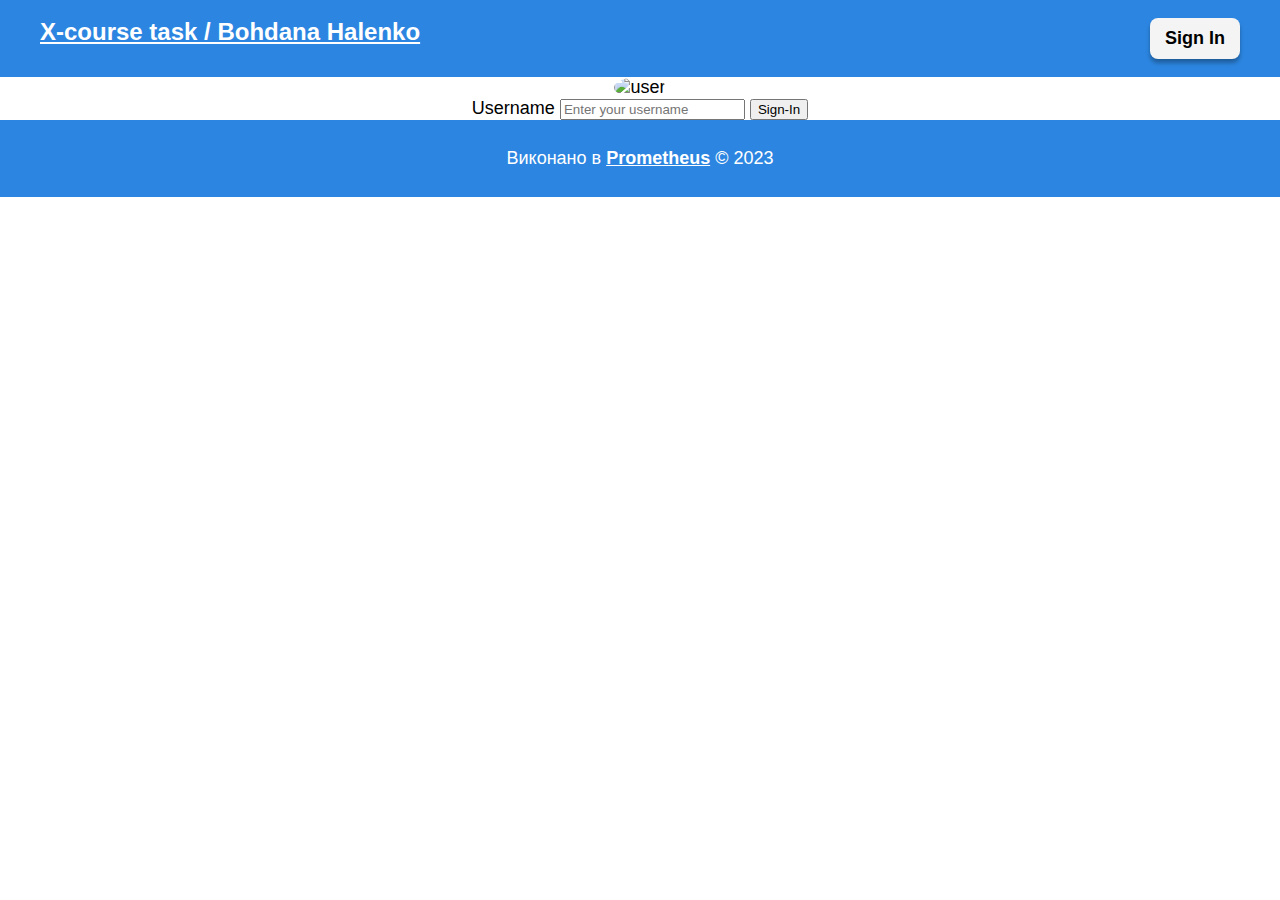
==== signin/index.html @ 5d71e0ca "." ====
<!DOCTYPE html>
<html lang="en">
<head>
    <meta charset="UTF-8">
    <meta http-equiv="X-UA-Compatible" content="IE=edge">
    <meta name="viewport" content="width=device-width, initial-scale=1.0">
    <title>Document</title>
    <link rel="stylesheet" href="style.css">
</head>
<body>
    <header class="header">
        <div class="container header-wrap">
            <nav class="header-navigation">
                <a href="#"class="header-navigation-link">X-course task / Bohdana Halenko</a>
            </nav>
            <div class="header-wrap-button">
                <button class="header-button">Sign In</button>
            </div>
        </div>
    </header>
    <main class="main">
        <section class="signin">
            <div class="container">
                <div class="form-wrap">
                    <img src="" alt="user" class="signin-form-img">
                    <form action="" class="signin-form">
                        <label for="">Username</label>
                        <input type="text" placeholder="Enter your username">
                        <button class="signin-form-button">Sign-In</button>
                    </form>
                </div>
            </div>
        </section>
    </main>
    <footer class="footer">
        <div class="container">
            <p class="footer-text">Виконано в <a href="https://prometheus.org.ua/" class="footer-link">Prometheus</a> © 2023</p>
        </div>
    </footer>
</body>
</html>
---- signin/style.css ----
body {
  box-sizing: border-box;
  margin: 0;
  padding: 0;
  font-family: Verdana, Geneva, Tahoma, sans-serif;
  font-size: 18px;
}
.container {
  width: 1200px;
  margin: 0 auto;
  padding: 0 15px;
}
.header {
  background-color: #2c86e1;
  padding-top: 18px;
  padding-bottom: 18px;
}
.header-wrap {
  display: flex;
  justify-content: space-between;
}
.header-navigation-link {
  font-size: 24px;
  font-weight: 700;
  color: #fff;
}
.header-button {
  font-size: 18px;
  padding: 10px 15px;
  border: none;
  border-radius: 8px;
  background-color: #f4f4f4;
  cursor: pointer;
  font-weight: 600;
  box-shadow: 0px 4px 4px rgba(0, 0, 0, 0.3);
  transition: background-color 250ms ease;
}
.header-button:hover,
.header-button:focus {
  background-color: #e8e4e4;
}
.signin-form-img{
    border-radius: 50%;
}
.form-wrap {
  display: flex;
  flex-direction: column;
  height: 100%;
  align-items: center;
  justify-content: center;
}
.footer {
  background-color: #2c86e1;
  padding-top: 10px;
  padding-bottom: 10px;
}
.footer-text {
  text-align: center;
  color: #fff;
}
.footer-link {
  color: #fff;
  font-weight: 600;
}
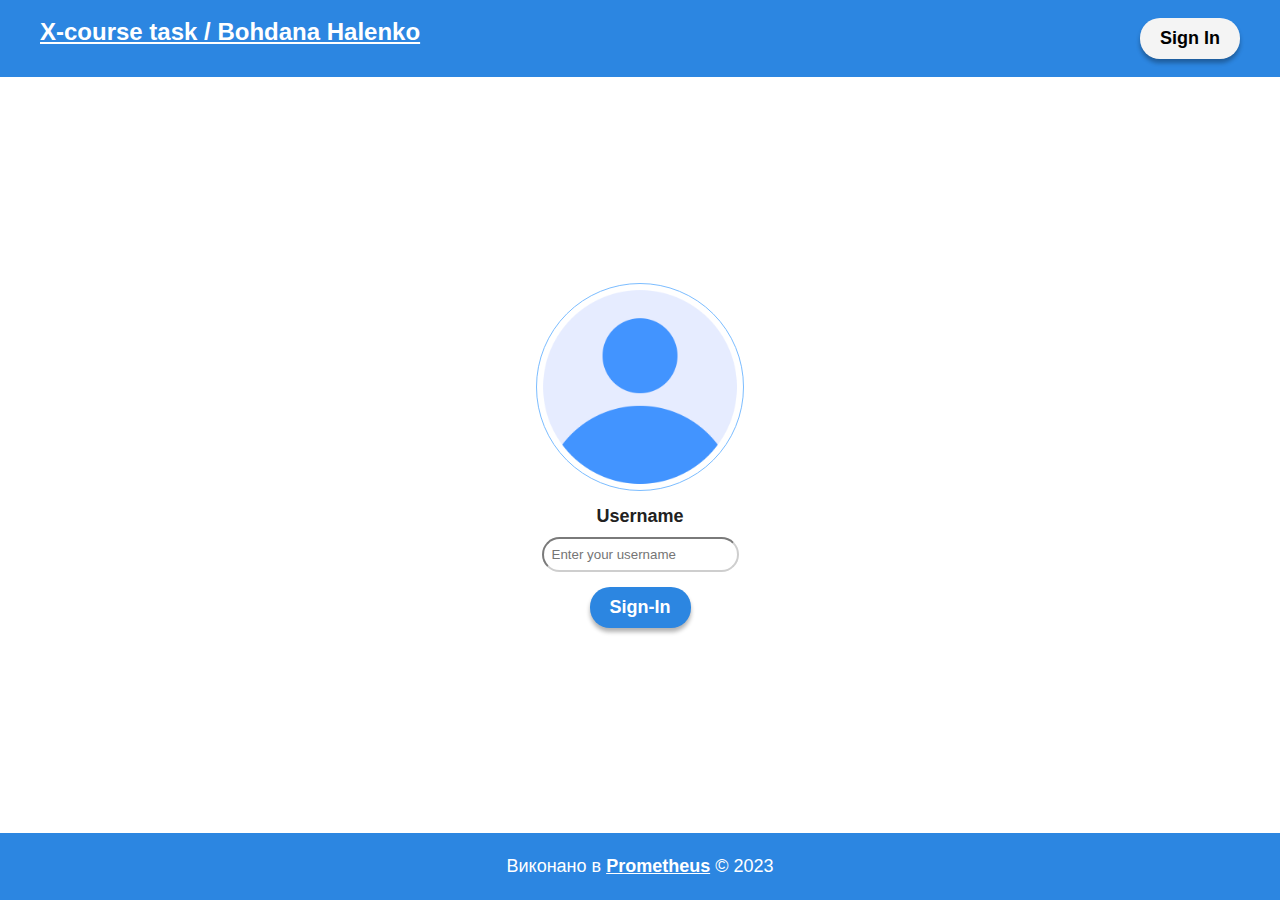
==== commit bd1a22c5: "20/11" ====
--- a/signin/index.html
+++ b/signin/index.html
@@ -7,7 +7,7 @@
     <title>Document</title>
     <link rel="stylesheet" href="style.css">
 </head>
-<body>
+<body class="body">
     <header class="header">
         <div class="container header-wrap">
             <nav class="header-navigation">
@@ -20,13 +20,13 @@
     </header>
     <main class="main">
         <section class="signin">
-            <div class="container">
+            <div class="container form-container">
                 <div class="form-wrap">
-                    <img src="" alt="user" class="signin-form-img">
-                    <form action="" class="signin-form">
-                        <label for="">Username</label>
-                        <input type="text" placeholder="Enter your username">
-                        <button class="signin-form-button">Sign-In</button>
+                    <img src="./img/avatar.png" alt="user" class="signin-form-img">
+                    <form class="signin-form">
+                        <label class="signin-form-label">Username</label>
+                        <input type="text" placeholder="Enter your username" required class="signin-form-input">
+                        <button type="submit" class="signin-form-button">Sign-In</button>
                     </form>
                 </div>
             </div>
--- a/signin/style.css
+++ b/signin/style.css
@@ -4,6 +4,15 @@
   padding: 0;
   font-family: Verdana, Geneva, Tahoma, sans-serif;
   font-size: 18px;
+  color: #212121;
+}
+.body{
+  height: 100vh;
+  display: flex;
+  flex-direction: column;
+  width: 100%;
+  justify-content: space-between;
+  /* align-items: center; */
 }
 .container {
   width: 1200px;
@@ -26,9 +35,9 @@
 }
 .header-button {
   font-size: 18px;
-  padding: 10px 15px;
+  padding: 10px 20px;
   border: none;
-  border-radius: 8px;
+  border-radius: 20px;
   background-color: #f4f4f4;
   cursor: pointer;
   font-weight: 600;
@@ -41,18 +50,53 @@
 }
 .signin-form-img{
     border-radius: 50%;
+    width: 200px;
+    height: 200px;
+    padding: 3px;
+    border: 1px solid #7cbdff;
+    margin-bottom: 15px;
+}
+.signin-form{
+  display: flex;
+  flex-direction: column;
+  align-items: center;
+}
+.signin-form-button {
+  font-size: 18px;
+  padding: 10px 20px;
+  border: none;
+  border-radius: 20px;
+  background-color: #2c86e1;
+  color: #fff;
+  cursor: pointer;
+  font-weight: 600;
+  box-shadow: 0px 4px 4px rgba(0, 0, 0, 0.3);
+  transition: background-color 250ms ease;
+}
+.signin-form-label{
+  font-weight: 600;
+  margin-bottom: 10px;
+}
+.signin-form-input{
+  padding: 8px;
+  border-radius: 20px;
+  outline: none;
+  border-color: #cecece;
+  margin-bottom: 15px;
+}
+.signin-form-input:focus{
+  outline: none;
+  border-color: #2c86e1;
 }
 .form-wrap {
   display: flex;
   flex-direction: column;
-  height: 100%;
   align-items: center;
-  justify-content: center;
 }
 .footer {
   background-color: #2c86e1;
-  padding-top: 10px;
-  padding-bottom: 10px;
+  padding-top: 5px;
+  padding-bottom: 5px;
 }
 .footer-text {
   text-align: center;
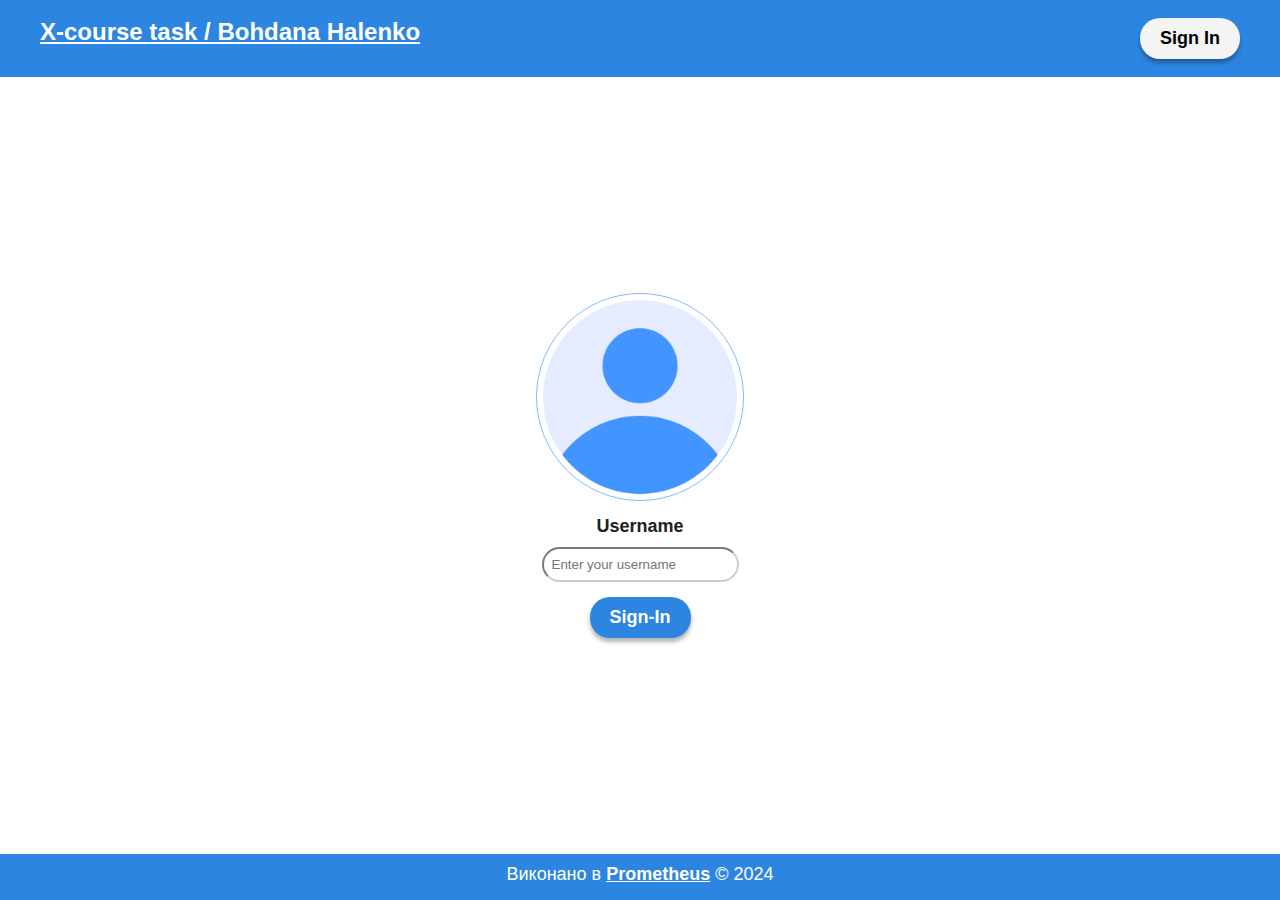
==== commit d4fe3fa9: "." ====
--- a/signin/index.html
+++ b/signin/index.html
@@ -34,7 +34,7 @@
     </main>
     <footer class="footer">
         <div class="container">
-            <p class="footer-text">Виконано в <a href="https://prometheus.org.ua/" class="footer-link">Prometheus</a> © 2023</p>
+            <p class="footer-text">Виконано в <a href="https://prometheus.org.ua/" class="footer-link">Prometheus</a> © 2024</p>
         </div>
     </footer>
 </body>
--- a/signin/style.css
+++ b/signin/style.css
@@ -1,3 +1,7 @@
+h1, h2, h3, h4, h5, h6, p{
+    padding: 0;
+    margin: 0;
+}
 body {
   box-sizing: border-box;
   margin: 0;
@@ -95,8 +99,8 @@
 }
 .footer {
   background-color: #2c86e1;
-  padding-top: 5px;
-  padding-bottom: 5px;
+  padding-top: 10px;
+  padding-bottom: 15px;
 }
 .footer-text {
   text-align: center;
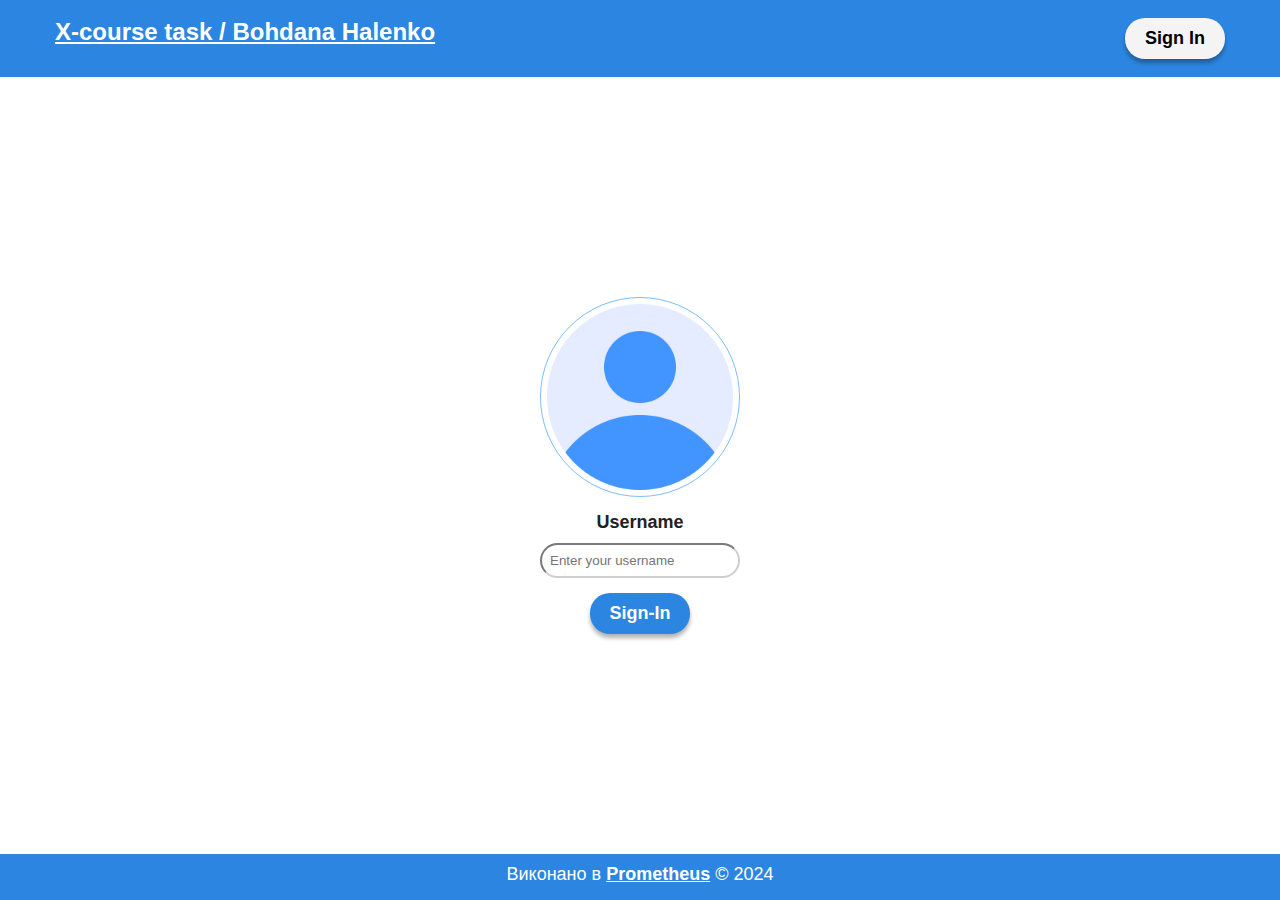
==== commit 115c3278: "." ====
--- a/signin/index.html
+++ b/signin/index.html
@@ -34,7 +34,7 @@
     </main>
     <footer class="footer">
         <div class="container">
-            <p class="footer-text">Виконано в <a href="https://prometheus.org.ua/" class="footer-link">Prometheus</a> © 2024</p>
+            <p class="footer-text">Виконано в <a href="https://prometheus.org.ua/" class="footer-link" target="_blank">Prometheus</a> © 2024</p>
         </div>
     </footer>
 </body>
--- a/signin/style.css
+++ b/signin/style.css
@@ -1,3 +1,6 @@
+*{
+  box-sizing: border-box;
+}
 h1, h2, h3, h4, h5, h6, p{
     padding: 0;
     margin: 0;
@@ -19,9 +22,16 @@
   /* align-items: center; */
 }
 .container {
-  width: 1200px;
+  width: 320px;
   margin: 0 auto;
   padding: 0 15px;
+  
+  @media screen and (min-width: 768px){
+    width: 768px;
+  }
+  @media screen and (min-width: 1200px){
+    width: 1200px;
+  }
 }
 .header {
   background-color: #2c86e1;
@@ -33,13 +43,22 @@
   justify-content: space-between;
 }
 .header-navigation-link {
-  font-size: 24px;
+  font-size: 12px;
   font-weight: 700;
   color: #fff;
+  width: 150px;
+  display: block;
+  @media screen and (min-width: 768px){
+    font-size: 20px;
+    width: 450px;
+  }
+  @media screen and (min-width: 1200px){
+    font-size: 24px;
+  }
 }
 .header-button {
-  font-size: 18px;
-  padding: 10px 20px;
+  font-size: 12px;
+  padding: 4px 10px;
   border: none;
   border-radius: 20px;
   background-color: #f4f4f4;
@@ -47,7 +66,12 @@
   font-weight: 600;
   box-shadow: 0px 4px 4px rgba(0, 0, 0, 0.3);
   transition: background-color 250ms ease;
+  @media screen and (min-width: 768px){
+    font-size: 18px;
+    padding: 10px 20px;
+  }
 }
+
 .header-button:hover,
 .header-button:focus {
   background-color: #e8e4e4;
@@ -67,7 +91,9 @@
 }
 .signin-form-button {
   font-size: 18px;
-  padding: 10px 20px;
+  width: 100vw;
+  padding-top: 10px;
+  padding-bottom: 10px;
   border: none;
   border-radius: 20px;
   background-color: #2c86e1;
@@ -76,6 +102,11 @@
   font-weight: 600;
   box-shadow: 0px 4px 4px rgba(0, 0, 0, 0.3);
   transition: background-color 250ms ease;
+  margin-left: 8px;
+  margin-right: 8px;
+  @media screen and (min-width: 480px){
+    width: 100px;
+  }
 }
 .signin-form-label{
   font-weight: 600;
@@ -87,6 +118,16 @@
   outline: none;
   border-color: #cecece;
   margin-bottom: 15px;
+  min-width: 100vw;
+  margin-left: 8px;
+  margin-right: 8px;
+  @media screen and (min-width: 480px){
+    min-width: 200px;
+    max-width: 200px;
+    margin-left: auto;
+    margin-right: auto;
+    
+  }
 }
 .signin-form-input:focus{
   outline: none;
@@ -103,8 +144,12 @@
   padding-bottom: 15px;
 }
 .footer-text {
+  font-size: 12px;
   text-align: center;
   color: #fff;
+  @media screen and (min-width: 768px){
+    font-size: 18px;
+  }
 }
 .footer-link {
   color: #fff;
